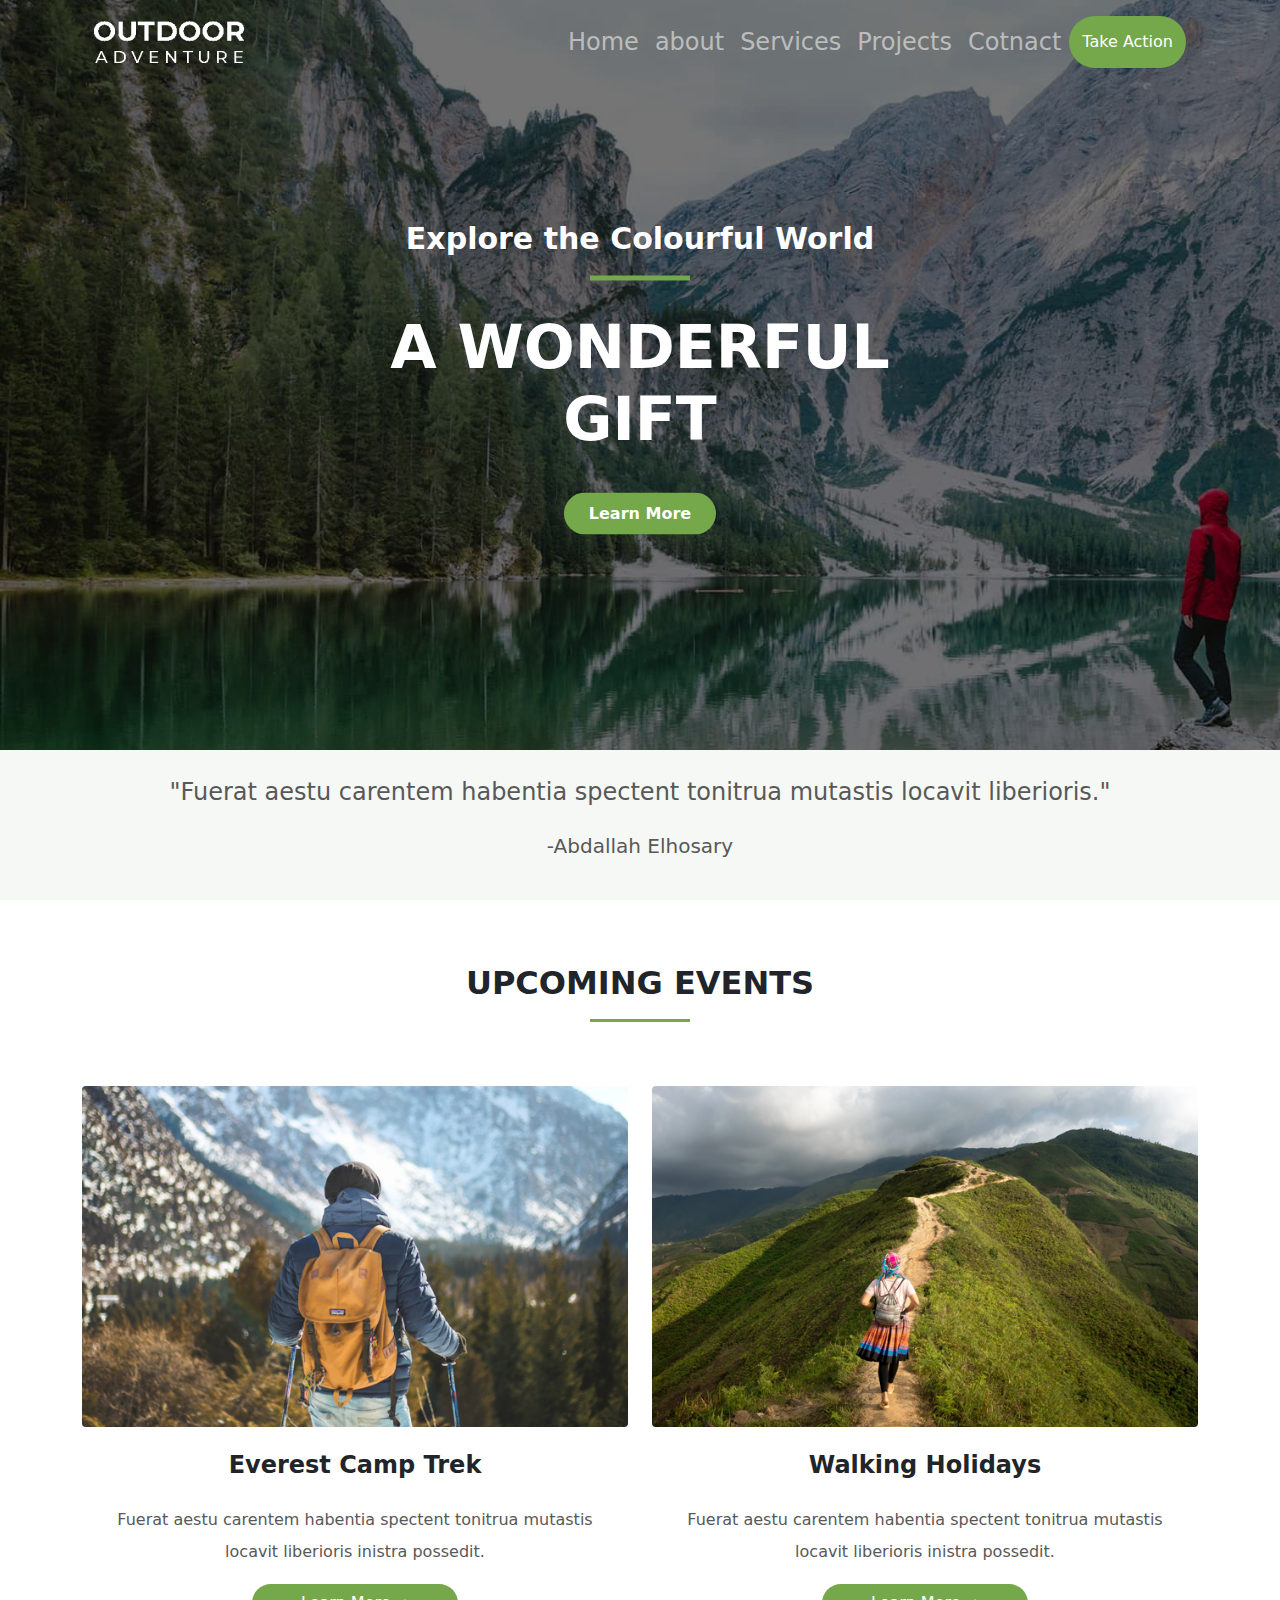
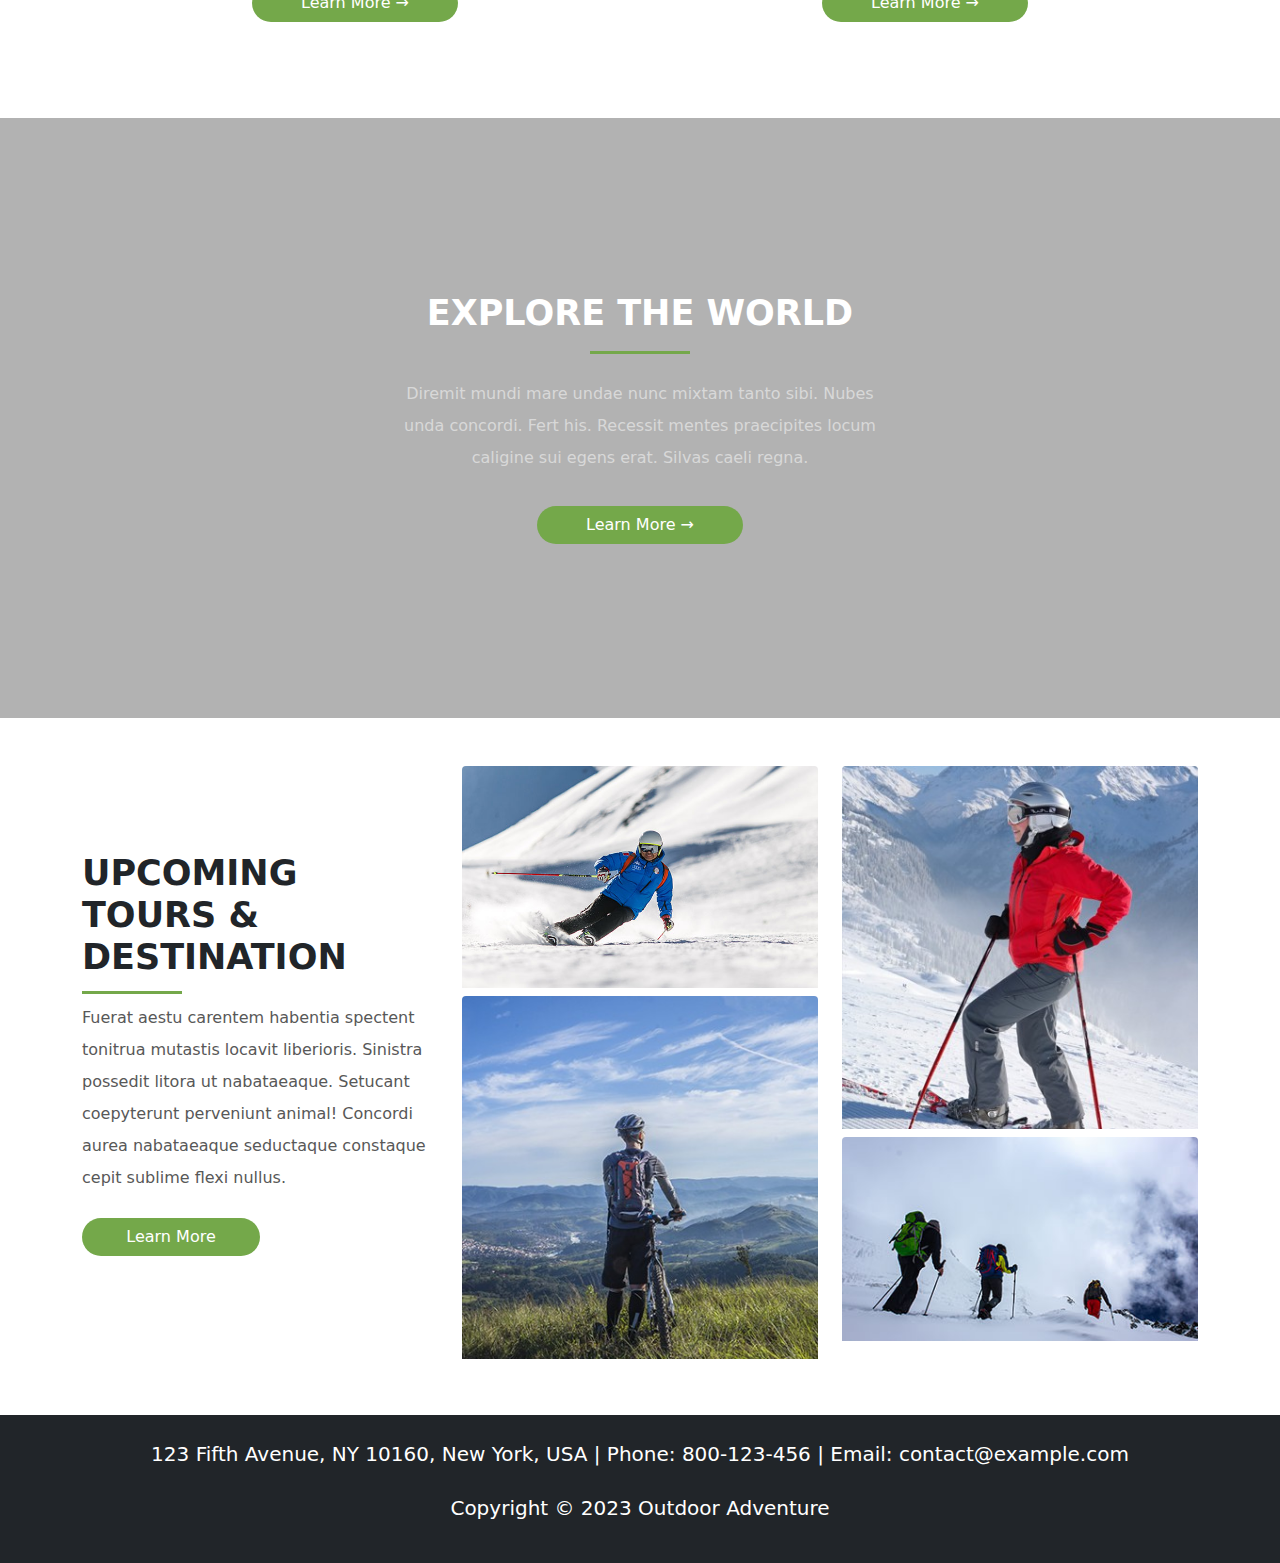
==== index.html @ ca6386d1 "Add files via upload" ====
<!DOCTYPE html>
<html lang="en">

<head>
    <meta charset="UTF-8">
    <meta http-equiv="X-UA-Compatible" content="IE=edge">
    <link rel="stylesheet" href="css/bootstrap.min.css">
    <link rel="stylesheet" href="css/toggleMenu.css">
    <link rel="stylesheet" href="css/main.css">
    <meta name="viewport" content="width=device-width, initial-scale=1.0">
    <link rel="stylesheet" href="https://cdnjs.cloudflare.com/ajax/libs/font-awesome/6.2.1/css/all.min.css"
        integrity="sha512-MV7K8+y+gLIBoVD59lQIYicR65iaqukzvf/nwasF0nqhPay5w/9lJmVM2hMDcnK1OnMGCdVK+iQrJ7lzPJQd1w=="
        crossorigin="anonymous" referrerpolicy="no-referrer" />
    <link rel="icon" href="imgs/logo.png">
    <title>Home | Outdoor Adventure</title>
</head>

<body>
    <div class="toggle-menu position-fixed hide-toggle">
        <p class="toggler-text">
            <i class="fa-solid fa-palette toggler-icon"></i>
            <span>Customize</span>
        </p>
        <div class="header">
            <h4>Love Nature</h4>

            <i class="fa-solid fa-xmark close-toggle"></i>
        </div>
        <div class="container">
            <p>Use the template as-is or try different colors and fonts from the options below.</p>
            <div class="try my-3">
                <div>Try Other Colors</div>
                <a href="#" class="defaultButton">Default</a>
            </div>
            <div class="colors container">
                <div class="row  d-flex justify-content-between">
                    <div class="default-color list active  col-12 p-1 my-2 list-border">
                        <div>DEFAULT COLORS</div>
                        <ul class="colors-list">
                            <li class="main-color"></li>
                            <li class="second-color"></li>
                            <li class="third-color"></li>
                            <li class="fourth-color"></li>
                            <li class="five-color"></li>
                        </ul>
                    </div>
                    <div class="second-list list lists  col-6  list-border">
                        <ul class="colors-list w-100 p-0 p-1">
                            <li class="main-color"></li>
                            <li class="second-color"></li>
                            <li class="third-color"></li>
                            <li class="fourth-color"></li>
                            <li class="five-color"></li>
                        </ul>
                        </ul>
                    </div>
                    <div class="third-list list lists  col-6 list-border">
                        <ul class="colors-list w-100 p-0 p-1">
                            <li class="main-color"></li>
                            <li class="second-color"></li>
                            <li class="third-color"></li>
                            <li class="fourth-color"></li>
                            <li class="five-color"></li>
                        </ul>
                        </ul>
                    </div>
                    <div class="fourth-list list lists  col-6  list-border">
                        <ul class="colors-list w-100 p-0 p-1">
                            <li class="main-color"></li>
                            <li class="second-color"></li>
                            <li class="third-color"></li>
                            <li class="fourth-color"></li>
                            <li class="five-color"></li>
                        </ul>
                        </ul>
                    </div>
                    <div class="five-list list lists  col-6  list-border">
                        <ul class="colors-list w-100 p-0 p-1">
                            <li class="main-color"></li>
                            <li class="second-color"></li>
                            <li class="third-color"></li>
                            <li class="fourth-color"></li>
                            <li class="five-color"></li>
                        </ul>
                        </ul>
                    </div>
                </div>
            </div>
            <hr>
            <div class="try mb-4">
                <div>Try Other Fonts</div>
                <a href="#" class="defaultButton">Default</a>
            </div>
            <div class="fonts container  d-flex justify-content-between ">
                <div class="row d-flex justify-content-between ">
                    <div class="col-12 text-center list-border p-1 list mb-2 active w-100 fs-5 fw-bold font-element"
                        onclick="ChangeFont(this)">
                        <span>DM Sans / DM Sans</span>
                    </div>
                    <div class="text-center list-border p-1  lists mb-2  fs-5 fw-bold font-element"
                        onclick="ChangeFont(this)">
                        <span>Aa</span>
                    </div>
                    <div class="text-center list-border p-1  lists mb-2   fs-5 fw-bold font-element"
                        onclick="ChangeFont(this)">
                        <span>Aa</span>
                    </div>
                    <div class="text-center list-border p-1  lists mb-2   fs-5 fw-bold font-element"
                        onclick="ChangeFont(this)">
                        <span>Aa</span>
                    </div>
                    <div class="text-center list-border p-1  lists mb-2   fs-5 fw-bold font-element"
                        onclick="ChangeFont(this)">
                        <span>Aa</span>
                    </div>
                    <div class="text-center list-border p-1  lists mb-2   fs-5 fw-bold font-element"
                        onclick="ChangeFont(this)">
                        <span>Aa</span>
                    </div>
                    <div class="text-center list-border p-1  lists mb-2   fs-5 fw-bold font-element"
                        onclick="ChangeFont(this)">
                        <span>Aa</span>
                    </div>
                    <div class="text-center list-border p-1  lists mb-2   fs-5 fw-bold font-element"
                        onclick="ChangeFont(this)">
                        <span>Aa</span>
                    </div>
                    <div class="text-center list-border p-1  lists mb-2   fs-5 fw-bold font-element"
                        onclick="ChangeFont(this)">
                        <span>Aa</span>
                    </div>
                </div>
            </div>
        </div>
    </div>

    <div class="landing">
        <div class="overlay"></div>
        <div class="container">
            <nav class="navbar navbar-expand-lg navbar-dark pt-3">
                <div class="container-fluid">
                    <a class="navbar-brand" href="index.html">
                        <img src="imgs/white-logo-150x42.png" alt="">
                    </a>
                    <button class="navbar-toggler" type="button" data-bs-toggle="collapse" data-bs-target="#navbarNavAltMarkup"
                        aria-controls="navbarNavAltMarkup" aria-expanded="false" aria-label="Toggle navigation">
                        <span class="navbar-toggler-icon"></span>
                    </button>
                    <div class="collapse navbar-collapse justify-content-end text-center" id="navbarNavAltMarkup">
                        <ul class="navbar-nav fs-4 text-white">
                            <li class="nav-item">
                                <a class="nav-link" aria-current="page" href="#">Home</a>
                            </li>
                            <li class="nav-item">
                                <a class="nav-link" href="pages/about/about.html">about</a>
                            </li>
                            <li class="nav-item">
                                <a class="nav-link " href="pages/services/services.html">Services</a>
                            </li>
                            <li class="nav-item">
                                <a class="nav-link " href="pages/project/project.html">Projects</a>
                            </li>
                            <li class="nav-item">
                                <a class="nav-link " href="pages/contact/contact.html">Cotnact</a>
                            </li>
                            <button class="btn main-color rounded-pill text-white">Take Action</button>
                        </ul>
                    </div>
                </div>
            </nav>
            
        </div>
        <div class="landing-text text-white fw-bold">
            <div>Explore the Colourful World</div>
            <h1>A WONDERFUL GIFT</h1>
            <button class="btn main-color rounded-pill text-white fw-bold px-4 py-2">Learn More</button>
        </div>
    </div>
    <div class="comment text-center py-4 fourth-color">
        <p class="fs-4 my-0">"Fuerat aestu carentem habentia spectent tonitrua mutastis locavit liberioris."</p>
        <h5 class="fs-5 pt-4">-Abdallah Elhosary</h5>
    </div>

    <div class="events py-5 text-center">
        <div class="container">
            <h2 class="pt-3">UPCOMING EVENTS</h2>
            <div class="row my-5">
                <div class="col-md-6 col-12">
                    <img src="imgs/hiking-v1.jpg" class="w-100 rounded my-3" alt="">
                    <div class="container">
                        <h4 class="fw-bold mt-2 pb-3">Everest Camp Trek</h4>
                        <p class="fourth-color lh-lg">Fuerat aestu carentem habentia spectent tonitrua mutastis locavit liberioris inistra possedit.</p>
                        <button class="btn rounded-pill main-color text-white px-5">Learn More &rarr;</button>
                    </div>
                </div>
                <div class="col-md-6 col-12">
                    <img src="imgs/walking-v1.jpg" class="w-100 rounded my-3" alt="">
                    <div class="container">
                        <h4 class="fw-bold mt-2 pb-3">Walking Holidays</h4>
                        <p class="fourth-color lh-lg">Fuerat aestu carentem habentia spectent tonitrua mutastis locavit liberioris
                            inistra possedit.</p>
                        <button class="btn rounded-pill main-color text-white px-5">Learn More &rarr;</button>
                    </div>
                </div>
            </div>
        </div>
    </div>

    <div class="expolre">
        <div class="overlay"></div>
        <div class="container">
            <div class="text">
                <h2>EXPLORE THE WORLD</h2>
                <p class="lh-lg text-white-50 pt-3 pb-3">Diremit mundi mare undae nunc mixtam tanto sibi. Nubes unda concordi. Fert his. Recessit mentes praecipites locum
                    caligine sui egens erat. Silvas caeli regna.</p>
                <button class="btn rounded-pill main-color text-white px-5">Learn More &rarr;</button>
            </div>
        </div>
    </div>

    <div class="tours pt-5 pb-5">
        <div class="container">
            <div class="row">
                <div class="col-12 col-md-4 d-flex justify-content-center flex-column mb-4">
                    <h3 class="fw-bold pb-3">UPCOMING TOURS & DESTINATION</h3>
                    <p class="fourth-color lh-lg mb-4">Fuerat aestu carentem habentia spectent tonitrua mutastis locavit liberioris. Sinistra possedit litora ut nabataeaque.
                    Setucant coepyterunt perveniunt animal! Concordi aurea nabataeaque seductaque constaque cepit sublime flexi nullus.</p>
                    <button class="btn main-color w-50 text-white rounded-pill">Learn More</button>
                </div>
                <div class="col-12 col-md-8">
                    <div class="row">
                        <div class="col-12 col-md-6">
                            <img src="imgs/outdoor-image-01.jpg" class="w-100 pb-2 rounded" alt="">
                            <img src="imgs/image-1.jpg" class="w-100 rounded pb-2" alt="">
                        </div>
                        <div class="col-12 col-md-6">
                            <img src="imgs/snow-1.jpg" class="w-100 pb-2 rounded" alt="">
                            <img src="imgs/outdoor-image-04.jpg" class="w-100 rounded pb-2" alt="">
                        </div>
                    </div>
                </div>
            </div>
        </div>
    </div>

    <footer class="bg-dark text-white text-center py-4">
        <div class="container">
            <p class="fs-5 pb-2">123 Fifth Avenue, NY 10160, New York, USA | Phone: 800-123-456 | Email: contact@example.com</p>
            <p class="fs-5">Copyright © 2023 Outdoor Adventure</p>
        </div>
    </footer>
    <script src="js/main.js"></script>
    <script src="js/toggleMenu.js"></script>
    <script src="js/bootstrap.bundle.min.js"></script>
</body>

</html>
---- css/toggleMenu.css ----
:root {
    --main-color: #74a84a;
    --second-color: #2c541d;
    --third-color: #000000;
    --fourth-color: #585858;
    --five-color: #f6f8f5;
    --body-font: "serif";
}

body {
    -webkit-transition: 0.3s;
    transition: 0.3s;
    overflow-x: hidden;
}

::-moz-selection {
    background-color: var(--main-color);
    color: black;
}

::selection {
    background-color: var(--main-color);
    color: black;
}

.head-color {
    color: var(--third-color);
}

.main-color {
    background-color: var(--main-color);
}

.first-color {
    color: var(--main-color);
}

.fourth-color {
    color: var(--fourth-color);
}

.list-border {
    border: 1px solid #ddd;
}

.main-head {
    position: relative;
    color: var(--third-color);
    font-weight: bold;
}

.main-head::before {
    content: "";
    position: absolute;
    width: 100px;
    height: 3px;
    bottom: -20px;
    left: 50%;
    -webkit-transform: translateX(-50%);
    transform: translateX(-50%);
    background-color: var(--main-color);
}

a {
    text-decoration: none;
}

ul {
    list-style: none;
}

.toggle-menu {
    width: 330px;
    height: 100vh;
    background-color: white;
    position: fixed;
    z-index: 1000;
    right: 0px;
    top: 0;
    -webkit-transition: 1s;
    transition: 1s;
}

.toggle-menu.hide-toggle {
    right: -330px;
}

.toggle-menu .toggler-text {
    position: absolute;
    display: -webkit-box;
    display: -ms-flexbox;
    display: flex;
    width: 150px;
    -webkit-box-align: center;
    -ms-flex-align: center;
    align-items: center;
    -webkit-box-pack: center;
    -ms-flex-pack: center;
    justify-content: center;
    height: 40px;
    color: #2563eb;
    background-color: white;
    cursor: pointer;
    -webkit-transition: 0.3s;
    transition: 0.3s;
    border-radius: 5px 0px 0 5px;
    top: 200px;
}
.toggler-text.hide{
    width: 50px;
    left: -50px;
}
.toggle-menu .toggler-text:hover {
    background-color: #2563eb;
    color: white;
}

.toggle-menu .toggler-text i {
    font-size: 17px;
    text-align: center;
    width: 25%;
}

.toggle-menu .toggler-text span {
    width: 70%;
    font-size: 18px;
}

.toggle-menu .header {
    display: -webkit-box;
    display: -ms-flexbox;
    display: flex;
    -webkit-box-pack: justify;
    -ms-flex-pack: justify;
    justify-content: space-between;
    -webkit-box-align: center;
    -ms-flex-align: center;
    align-items: center;
    padding: 5px 10px;
    -webkit-box-shadow: 9px -1px 8px 0px #555;
    box-shadow: 9px -1px 8px 0px #555;
    margin-bottom: 20px;
}

.toggle-menu .header i {
    width: 22px;
    height: 22px;
    border-radius: 5px;
    font-size: 20px;
    padding: 13px;
    display: -webkit-box;
    display: -ms-flexbox;
    display: flex;
    -webkit-box-pack: center;
    -ms-flex-pack: center;
    justify-content: center;
    -webkit-box-align: center;
    -ms-flex-align: center;
    align-items: center;
    border: 1px solid #ddd;
    -webkit-transition: 0.3s;
    transition: 0.3s;
    cursor: pointer;
}

.toggle-menu .header i:hover {
    border-color: black;
}

.toggle-menu .container .try {
    display: -webkit-box;
    display: -ms-flexbox;
    display: flex;
    -webkit-box-pack: justify;
    -ms-flex-pack: justify;
    justify-content: space-between;
    -webkit-box-align: center;
    -ms-flex-align: center;
    align-items: center;
}

.toggle-menu .container .try div {
    font-size: 18px;
    font-weight: bold;
}

.toggle-menu .container .colors .list {
    margin-bottom: 5px;
    cursor: pointer;
    height: 40px;
    -webkit-transition: 0.3s;
    transition: 0.3s;
    display: -webkit-box;
    display: -ms-flexbox;
    display: flex;
    -webkit-box-pack: justify;
    -ms-flex-pack: justify;
    justify-content: space-between;
    -webkit-box-align: center;
    -ms-flex-align: center;
    align-items: center;
}

.toggle-menu .container .colors .list:hover {
    border-color: #2563eb;
}

.toggle-menu .container .colors .list.active {
    border-color: #2563eb;
}

.toggle-menu .container .colors .list.lists {
    width: calc(50% - 5px);
}

.toggle-menu .container .colors .list>div {
    font-size: 13px;
}

.toggle-menu .container .colors .list ul {
    display: -webkit-box;
    display: -ms-flexbox;
    display: flex;
    -webkit-box-pack: justify;
    -ms-flex-pack: justify;
    justify-content: space-between;
    -webkit-box-align: center;
    -ms-flex-align: center;
    align-items: center;
    margin-top: 16px;
}

.toggle-menu .container .colors .list ul li {
    width: 18px;
    height: 18px;
    margin-left: 3px;
    border-radius: 50%;
    cursor: pointer;
}

.toggle-menu .container .fonts .font-element {
    cursor: pointer;
}

.toggle-menu .container .fonts .font-element:nth-child(1) {
    font-family: "Times New Roman", Times, serif;
}

.toggle-menu .container .fonts .font-element:nth-child(2) {
    font-family: Cambria, Cochin, Georgia, Times, "Times New Roman", serif;
}

.toggle-menu .container .fonts .font-element:nth-child(3) {
    font-family: sans-serif;
}

.toggle-menu .container .fonts .font-element:nth-child(4) {
    font-family: "Lucida Sans", "Lucida Sans Regular", "Lucida Grande", "Lucida Sans Unicode", Geneva, Verdana, sans-serif;
}

.toggle-menu .container .fonts .font-element:nth-child(5) {
    font-family: "poppins";
}

.toggle-menu .container .fonts .font-element:nth-child(6) {
    font-family: system-ui, -apple-system, BlinkMacSystemFont, "Segoe UI", Roboto, Oxygen, Ubuntu, Cantarell, "Open Sans", "Helvetica Neue", sans-serif;
}

.toggle-menu .container .fonts .font-element:nth-child(7) {
    font-family: monospace;
}

.toggle-menu .container .fonts .font-element:nth-child(8) {
    font-family: "Roboto Condensed", sans-serif;
}

.toggle-menu .container .fonts .font-element:nth-child(9) {
    font-family: "Oswald", sans-serif;
}

.toggle-menu .container .fonts .lists {
    width: calc(25% - 5px);
    cursor: pointer;
    -webkit-transition: 0.3s;
    transition: 0.3s;
}

.toggle-menu .container .fonts .lists:hover {
    border-color: #2563eb;
    color: #2563eb;
}

.toggle-menu .container .fonts .active {
    border-color: #2563eb;
}

.toggler-text-pos {
    left: -150px;
    -webkit-transition: 1s;
    transition: 1s;
}

button {
    border-radius: 0;
    background-color: var(--main-color);
}
---- css/main.css ----
:root {
  --main-color: #74a84a;
  --second-color: #2c541d;
  --third-color: #000000;
  --fourth-color: #585858;
  --five-color: #f6f8f5;
  --body-font: "serif";
}

button {
  background-color: var(--main-color);
}
button:hover {
  background-color: var(--second-color);
}

* {
  -webkit-box-sizing: border-box;
          box-sizing: border-box;
}

.landing {
  background-image: url("../imgs/hero-bg.jpg");
  height: calc(100vh - 150px);
  background-attachment: fixed;
  background-size: cover;
  position: relative;
}
.landing .navbar-toggler {
  background-color: var(--main-color);
  outline: none;
  border: none;
  -webkit-box-shadow: none;
          box-shadow: none;
}
.landing .navbar-toggler:hover {
  background-color: var(--second-color);
}
.landing .navbar-toggler .navbar-toggler-icon {
  color: white;
}
.landing .navbar-collapse.show {
  margin-top: 10px;
  position: relative;
  z-index: 100;
  background-color: #eee;
  overflow: hidden;
  border-radius: 17px;
}
.landing .navbar-collapse.show li {
  border-bottom: 1px solid black;
}
.landing .navbar-collapse.show a {
  color: black;
}
.landing .navbar-collapse.show a:hover {
  background-color: #444;
}
.landing .overlay {
  position: absolute;
  top: 0;
  left: 0;
  width: 100%;
  height: 100%;
  z-index: 0;
  background-color: rgba(0, 0, 0, 0.54);
}
.landing .landing-text {
  width: -webkit-fit-content;
  width: -moz-fit-content;
  width: fit-content;
  position: absolute;
  top: 50%;
  left: 50%;
  -webkit-transform: translate(-50%, -50%);
          transform: translate(-50%, -50%);
  text-align: center;
}
.landing .landing-text div {
  position: relative;
  font-size: 30px;
  font-weight: bold;
  padding-bottom: 20px;
}
.landing .landing-text div::before {
  content: "";
  position: absolute;
  bottom: 0px;
  left: 50%;
  -webkit-transform: translateX(-50%);
          transform: translateX(-50%);
  background-color: var(--main-color);
  width: 100px;
  height: 5px;
}
.landing .landing-text h1 {
  font-size: 60px;
  padding: 30px 0;
  font-weight: bold;
}

.comment {
  height: 150px;
  padding: 20px;
  background-color: var(--five-color);
}

.events h2 {
  position: relative;
  font-weight: bolder;
  padding: 20px 0;
}
.events h2::before {
  content: "";
  position: absolute;
  left: 50%;
  -webkit-transform: translateX(-50%);
          transform: translateX(-50%);
  bottom: 0;
  background-color: var(--main-color);
  width: 100px;
  height: 3px;
}

.expolre {
  height: 600px;
  background-image: url("../imgs/section-bg-img.jpg");
  background-size: cover;
  background-position: center;
  background-attachment: fixed;
  position: relative;
}
.expolre .overlay {
  position: absolute;
  top: 0;
  left: 0;
  width: 100%;
  height: 100%;
  z-index: 0;
  background-color: rgba(0, 0, 0, 0.3);
}
.expolre .text {
  width: 500px;
  color: white;
  position: absolute;
  left: 50%;
  top: 50%;
  -webkit-transform: translate(-50%, -50%);
          transform: translate(-50%, -50%);
  text-align: center;
}
.expolre .text h2 {
  font-size: 35px;
  font-weight: bold;
  position: relative;
  padding-bottom: 20px;
}
.expolre .text h2::before {
  content: "";
  position: absolute;
  left: 50%;
  -webkit-transform: translateX(-50%);
          transform: translateX(-50%);
  bottom: 0;
  background-color: var(--main-color);
  width: 100px;
  height: 3px;
}
.expolre .text p {
  line-height: 2;
}

.tours h3 {
  font-size: 35px;
  font-weight: bold;
  position: relative;
  padding-bottom: 20px;
}
.tours h3::before {
  content: "";
  position: absolute;
  left: 0;
  bottom: 0;
  background-color: var(--main-color);
  width: 100px;
  height: 3px;
}
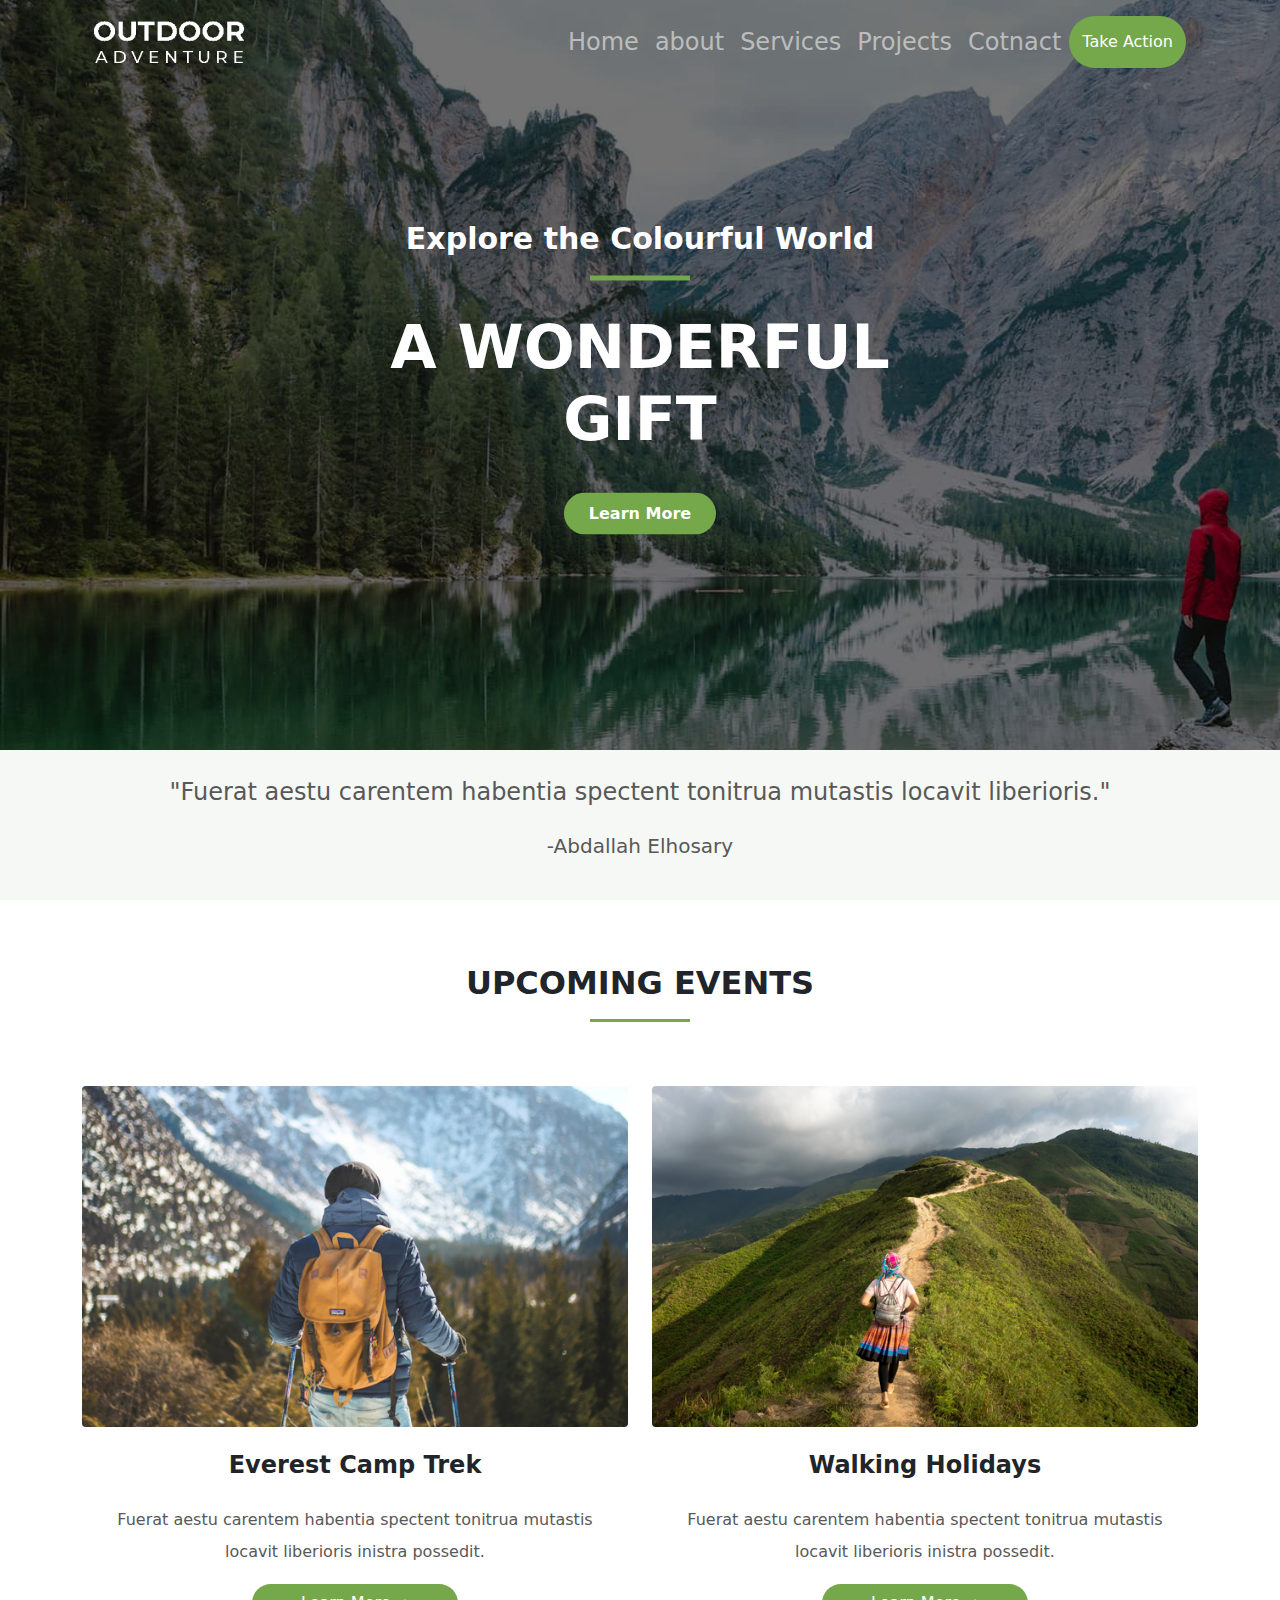
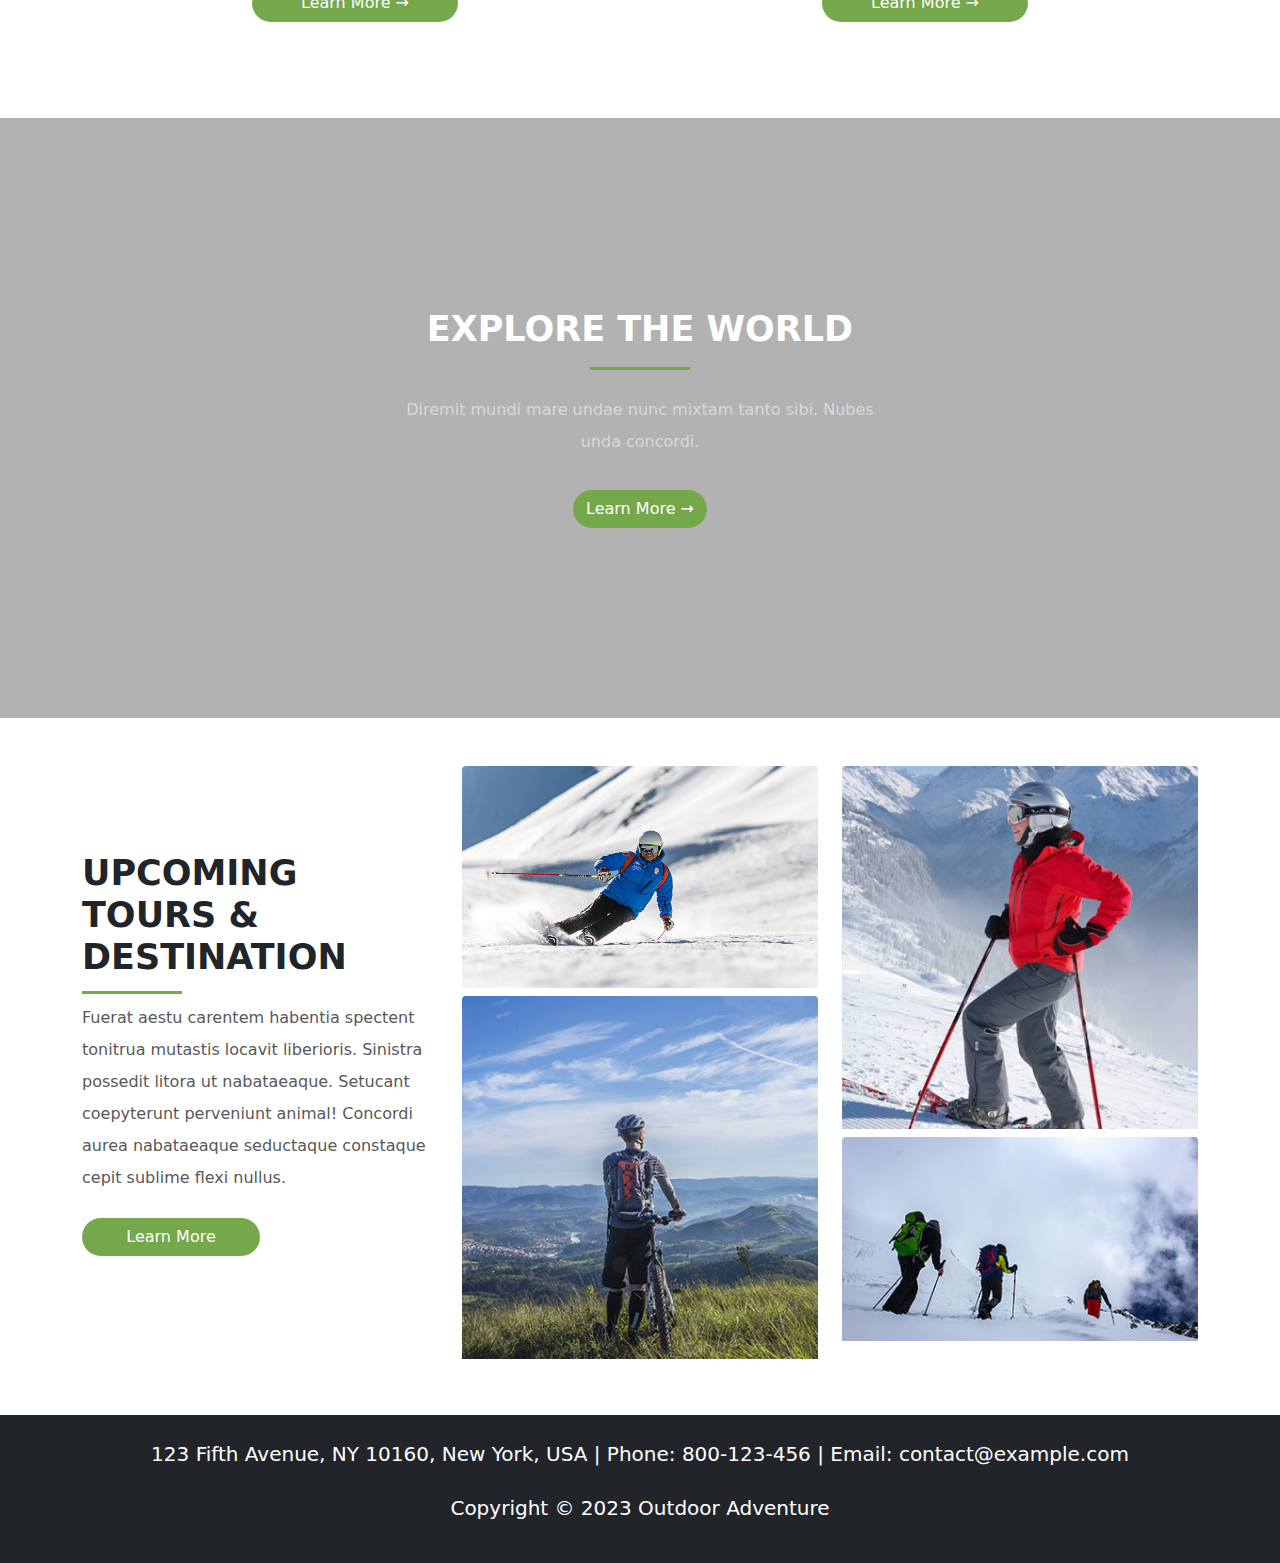
==== commit d4bf2acb: "Update index.html" ====
--- a/index.html
+++ b/index.html
@@ -211,9 +211,8 @@
         <div class="container">
             <div class="text">
                 <h2>EXPLORE THE WORLD</h2>
-                <p class="lh-lg text-white-50 pt-3 pb-3">Diremit mundi mare undae nunc mixtam tanto sibi. Nubes unda concordi. Fert his. Recessit mentes praecipites locum
-                    caligine sui egens erat. Silvas caeli regna.</p>
-                <button class="btn rounded-pill main-color text-white px-5">Learn More &rarr;</button>
+                <p class="lh-lg text-white-50 pt-3 pb-3">Diremit mundi mare undae nunc mixtam tanto sibi. Nubes unda concordi. </p>
+                <button class="btn rounded-pill main-color text-white">Learn More &rarr;</button>
             </div>
         </div>
     </div>
@@ -254,4 +253,4 @@
     <script src="js/bootstrap.bundle.min.js"></script>
 </body>
 
-</html>+</html>
